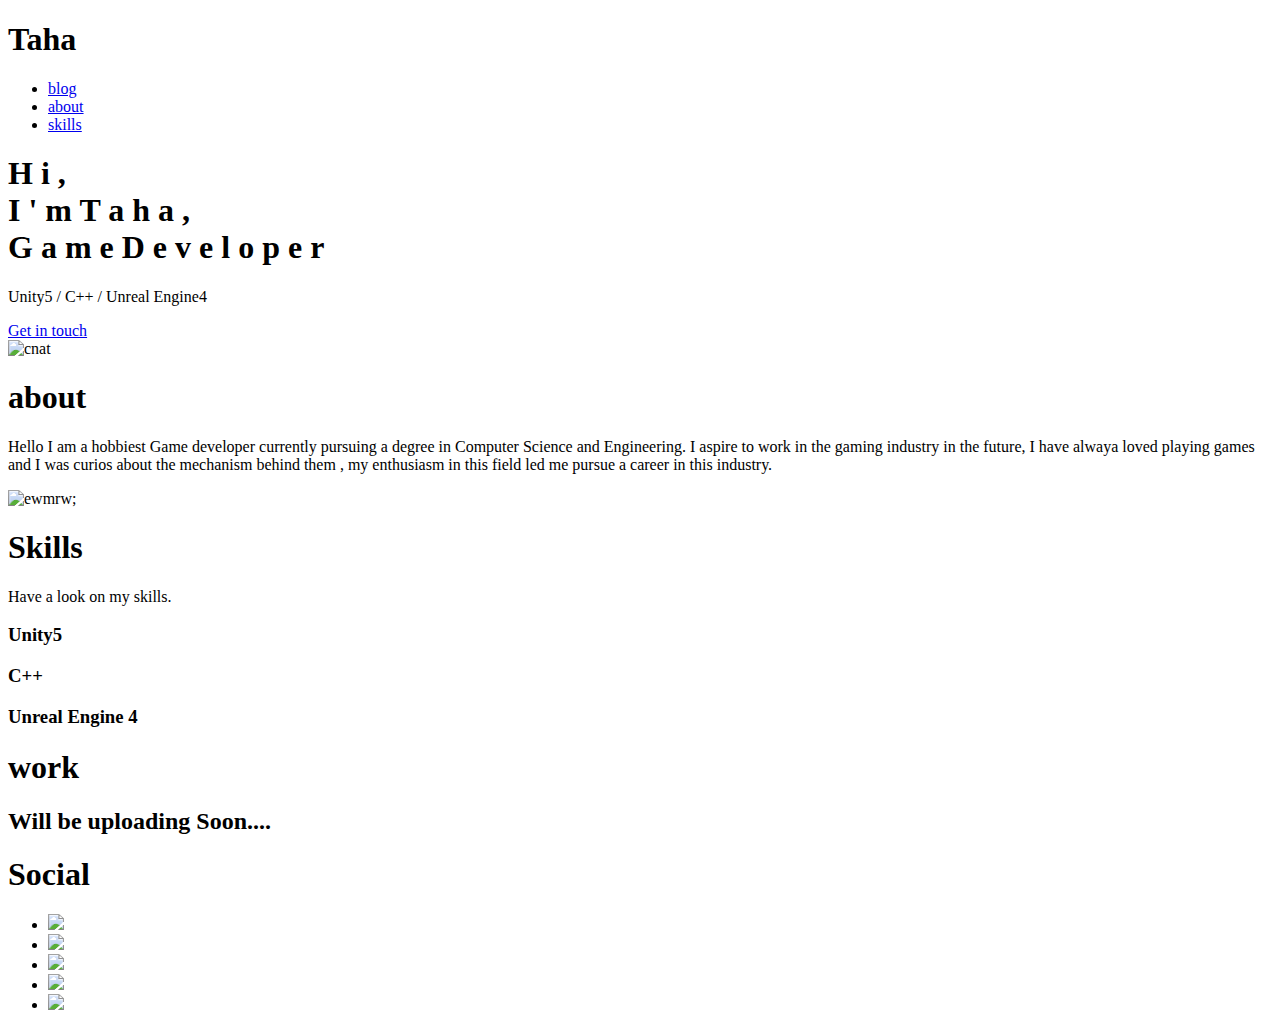
==== index.html @ 44be8f35 "Update index.html" ====
<!DOCTYPE html>
<html lang="en">
<head>
    <meta charset="UTF-8">
    <meta name="viewport" content="width=device-width, initial-scale=1.0">
    <meta http-equiv="X-UA-Compatible" content="ie=edge">
   
    <link rel="stylesheet" href="style.css">
    <link rel="stylesheet" href="https://maxcln.bootsrapcdn.com/font-awesome/4.7.0/css/font-awesome.min.css">
    <title>Taha</title>
</head>

<body>
    
        
    <div class="container navbar">
        <header>
            <div class="igo">
                <h1>Taha</h1>
            </div>
            <nav>
                <ul>
                    
                    <li><a href="blog.html">blog</a></li>
                    <li><a href="#about">about</a></li>
                    <li><a href="#skills">skills</a></li>
                    
                    
                </ul>
            </nav>
            
            
            
        </header>
    </div><div class="container main-info-section">
        <div class="text">
            <h1>
                <span>H</span>
                <span class="m-left">i</span>
                <span class="m-left">,</span>
                <br>
                <span>I</span>
                <span class="m-left">'</span>
                <span class="m-left">m</span>
                
                <span class="name">T</span>
                <span class="m-left name">a</span>
                <span class="m-left name">h</span>
                <span class="m-left name">a</span>
                <span class="m-left ">,</span>
                <br>
                <span>G</span>
                <span class="m-left">a</span>
                <span class="m-left">m</span>
                <span class="m-left">e</span>
                <span>D</span>
                <span class="m-left">e</span>
                <span class="m-left">v</span>
                <span class="m-left">e</span>
                <span class="m-left">l</span>
                <span class="m-left">o</span>
                <span class="m-left">p</span>
                <span class="m-left">e</span>
                <span class="m-left">r</span>
            </h1>
            <p>Unity5 / C++ / Unreal Engine4</p>
            <a href="#contact">Get in touch</a>
        </div>
        
            <div class="profile-image">
                <img src="Taha.png" alt="cnat">
            
        </div>
    </div>
    <div class="container about" id="about">
        <h1>about </h1>
        <div class ="about-me-info">
            <p>Hello I am a hobbiest Game developer currently pursuing a degree in Computer Science and Engineering. I aspire to work in the gaming industry in the future, I have alwaya loved playing games and I was curios about the mechanism behind them , my enthusiasm in this field led me pursue a career in this industry.</p>
        </div>
        <img src="profile-image.png" alt="ewmrw;">
        

    <div class="container skills" id="skills">
        <h1>Skills</h1>
        <p class="skills-info">Have a look on my skills.</p>
    
       <div class="cont-skill"  id="skill">
            <li>
        <h3>Unity5</h3><span class="bar"><span class="Unity" id="unity"></span></span>
            </li>

            <li>
        <h3>C++ </h3><span class="bar"><span class="Clang"></span></span>
            </li>
  
            <li>
        <h3>Unreal Engine 4</h3><span class="bar"><span class="Cdd"></span></span>
            </li>
            </div>
        </div>
        <div class="container work" id="work">
            <h1>work</h1>
            <div class="coming" ><h2>Will be uploading Soon....</h2></div>
        </div>
 
        
                <div class="container contact" id="contact">
                    <h1>Social</h1>
                    <footer>
                        <div class="social-menu" id="med">
                            <ul>
                                <li><a href="https://www.facebook.com/khwaja.taha.9"> <img src="fb.png"></a></li>
                                <li><a href="https://www.instagram.com/imperfect_geniuss/?igshid=1drqvl33f1g6o"> <img src="instagram.png"></a></li>
                                <li><a href="https://www.linkedin.com/in/khwaja-taha-a867b81aa"> <img src="linkedin.png"></a></li>
                                <li><a href=" https://twitter.com/KhwajaTaha1?s=08"> <img src="twitter.png"></a></li>
                                <li><a href="https://github.com/KhwajaTaha"> <img src="github.png"> </a></li>
                
                            </ul>
                        </div>
                    </footer>
                    </div>
            </div>
    </div>
    
</body>
</html>
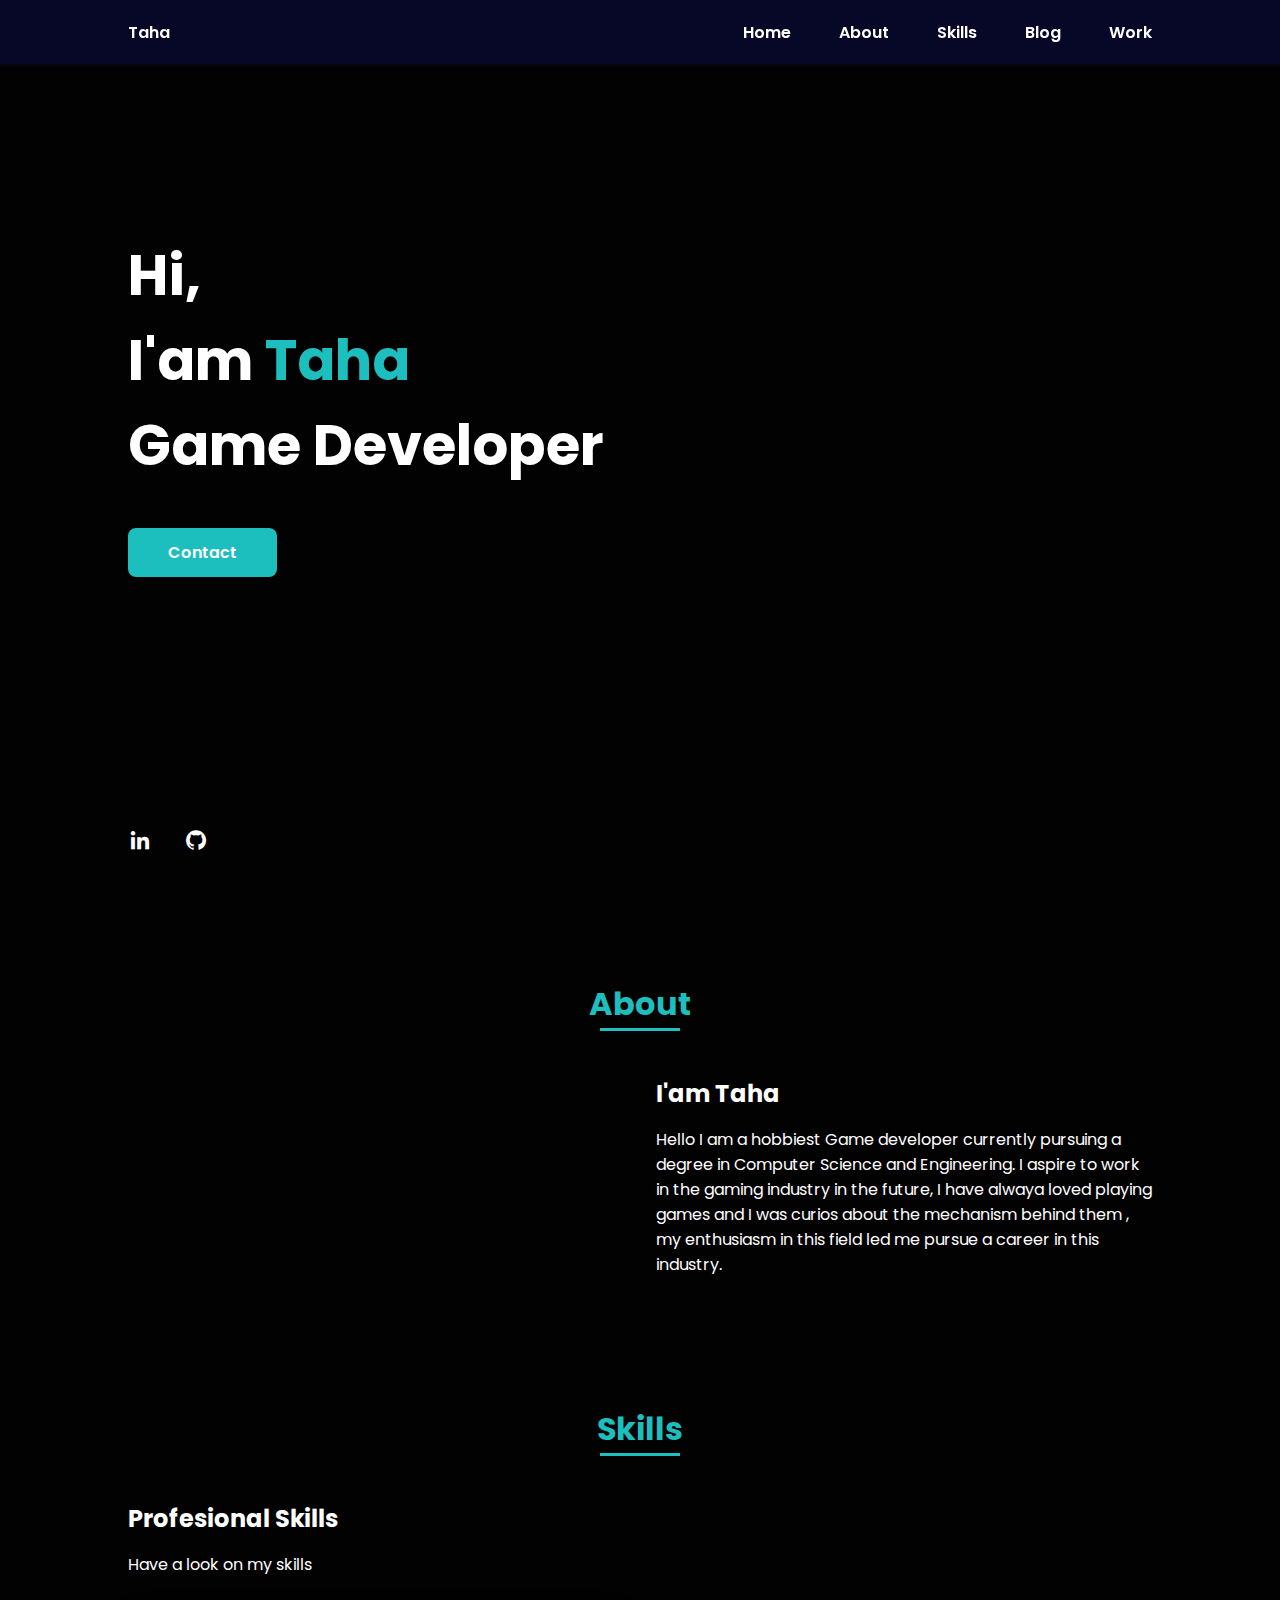
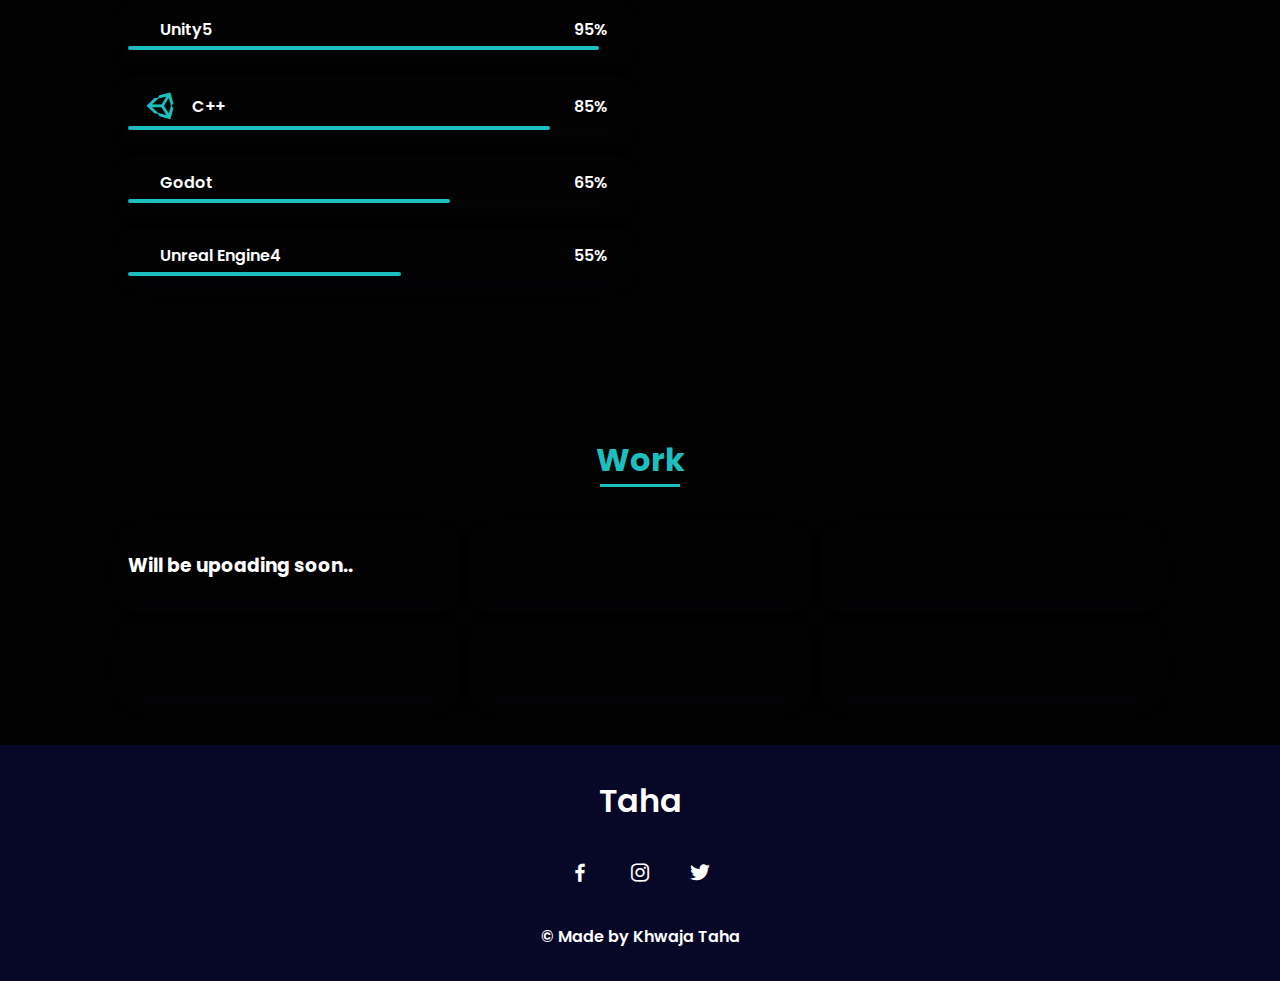
==== commit 164ad583: "Add files via upload" ====
--- a/index.html
+++ b/index.html
@@ -1,126 +1,185 @@
 <!DOCTYPE html>
 <html lang="en">
-<head>
-    <meta charset="UTF-8">
-    <meta name="viewport" content="width=device-width, initial-scale=1.0">
-    <meta http-equiv="X-UA-Compatible" content="ie=edge">
-   
-    <link rel="stylesheet" href="style.css">
-    <link rel="stylesheet" href="https://maxcln.bootsrapcdn.com/font-awesome/4.7.0/css/font-awesome.min.css">
-    <title>Taha</title>
-</head>
+    <head>
+        <meta charset="UTF-8">
+        <meta name="viewport" content="width=device-width, initial-scale=1.0">
 
-<body>
-    
-        
-    <div class="container navbar">
-        <header>
-            <div class="igo">
-                <h1>Taha</h1>
+        <link rel="stylesheet" href="style.css">
+
+        <!-- =====BOX ICONS===== -->
+        <link href='https://cdn.jsdelivr.net/npm/boxicons@2.0.5/css/boxicons.min.css' rel='stylesheet'>
+
+        <title>Taha</title>
+    </head>
+    <body>
+        <!--===== HEADER =====-->
+        <header class="l-header">
+            <nav class="nav bd-grid">
+                <div>
+                    <a href="#" class="nav__logo">Taha</a>
+                </div>
+
+                <div class="nav__menu" id="nav-menu">
+                    <ul class="nav__list">
+                        <li class="nav__item"><a href="#home" class="nav__link ">Home</a></li>
+                        <li class="nav__item"><a href="#about" class="nav__link">About</a></li>
+                        <li class="nav__item"><a href="#skills" class="nav__link">Skills</a></li>
+                        <li class="nav__item"><a href="Blog.html" class="nav__link">Blog</a></li>
+                        <li class="nav__item"><a href="#work" class="nav__link">Work</a></li>
+                    </ul>
+                </div>
+            <div class="nav__toggle" id="nav-toggle">
+                    <i class='bx bx-menu'></i>
+                </div>
+            </nav>
+        </header>
+        <main class="l-main">
+            <!--===== HOME =====-->
+            <section class="home bd-grid" id="home">
+                <div class="home__data">
+                    <h1 class="home__title">Hi,<br>I'am <span class="home__title-color">Taha</span><br> Game Developer</h1>
+
+                    <a href="mailto: khwajamohdtaha@gmail.com" class="button">Contact</a>
+                </div>
+
+                <div class="home__social">
+                    <a href="https://www.linkedin.com/in/khwaja-taha-a867b81aa" class="home__social-icon"><i class='bx bxl-linkedin'></i></a>
+                    <a href="https://github.com/KhwajaTaha" class="home__social-icon"><i class='bx bxl-github' ></i></a>
+                    <a href="" class="home__social-icon"><i class='bx bxl-githu' ></i></a>
+                </div>
+
+                <div class="home__img">    
+                    <img src="Taha.png" alt="">
+                </div>
+            </section>
+
+            <!--===== ABOUT =====-->
+            <section class="about section " id="about">
+                <h2 class="section-title">About</h2>
+
+                <div class="about__container bd-grid">
+                    <div class="about__img">
+                        <img src="Taha.png" alt="">
+                    </div>
+                    
+                    <div>
+                        <h2 class="about__subtitle">I'am Taha</h2>
+                        <p class="about__text">Hello I am a hobbiest Game developer currently pursuing a degree in Computer Science and Engineering. I aspire to work in the gaming industry in the future, I have alwaya loved playing games and I was curios about the mechanism behind them , my enthusiasm in this field led me pursue a career in this industry.</p>           
+                    </div>                                   
+                </div>
+            </section>
+
+            <!--===== SKILLS =====-->
+            <section class="skills section" id="skills">
+                <h2 class="section-title">Skills</h2>
+
+                <div class="skills__container bd-grid">          
+                    <div>
+                        <h2 class="skills__subtitle">Profesional Skills</h2>
+                        <p class="skills__text">Have a look on my skills</p>
+                        <div class="skills__data">
+                            <div class="skills__names">
+                                <i class='bx bxl- skills__icon'></i>
+                                <span class="skills__name">Unity5</span>
+                            </div>
+                            <div class="skills__bar skills__html">
+
+                            </div>
+                            <div>
+                                <span class="skills__percentage">95%</span>
+                            </div>
+                        </div>
+                        <div class="skills__data">
+                            <div class="skills__names">
+                                <i class='bx bxl-unity skills__icon'><img src="github.pn" alt=""></i>
+                                <span class="skills__name">C++</span>
+                            </div>
+                            <div class="skills__bar skills__css">
+                                
+                            </div>
+                            <div>
+                                <span class="skills__percentage">85%</span>
+                            </div>
+                        </div>
+                        <div class="skills__data">
+                            <div class="skills__names">
+                                <i class='bx bxl- skills__icon' ></i>
+                                <span class="skills__name">Godot</span>
+                            </div>
+                            <div class="skills__bar skills__js">
+                                
+                            </div>
+                            <div>
+                                <span class="skills__percentage">65%</span>
+                            </div>
+                        </div>
+                        <div class="skills__data">
+                            <div class="skills__names">
+                                <i class='bx bxs- skills__icon'></i>
+                                <span class="skills__name">Unreal Engine4</span>
+                            </div>
+                            <div class="skills__bar skills__ux">
+                                
+                            </div>
+                            <div>
+                                <span class="skills__percentage">55%</span>
+                            </div>
+                        </div>
+                    </div>
+                    
+                    <div>              
+                        <img src="assets/img/work3.jpg" alt="" class="skills__img">
+                    </div>
+                </div>
+            </section>
+
+            <!--===== WORK =====-->
+            <section class="work section" id="work">
+                <h2 class="section-title">Work</h2>
+
+                <div class="work__container bd-grid">
+                    <div class="work__img">
+                    <h3>Will be upoading soon..</h3>
+                        <img src="assets/img/work1.jpg" alt="">
+                    </div>
+                    <div class="work__img">
+                        <img src="assets/img/work2.jpg" alt="">
+                    </div>
+                    <div class="work__img">
+                        <img src="assets/img/work3.jpg" alt="">
+                    </div>
+                    <div class="work__img">
+                        <img src="assets/img/work4.jpg" alt="">
+                    </div>
+                    <div class="work__img">
+                        <img src="assets/img/work5.jpg" alt="">
+                    </div>
+                    <div class="work__img">
+                        <img src="assets/img/work6.jpg" alt="">
+                    </div>
+                </div>
+            </section>
+
+            <!--===== CONTACT =====-->
+            
+        </main>
+
+        <!--===== FOOTER =====-->
+        <footer class="footer">
+            <p class="footer__title">Taha</p>
+            <div class="footer__social">
+                <a href="https://www.facebook.com/khwaja.taha.9" class="footer__icon"><i class='bx bxl-facebook' ></i></a>
+                <a href="https://www.instagram.com/imperfect_geniuss/?igshid=1drqvl33f1g6o" class="footer__icon"><i class='bx bxl-instagram' ></i></a>
+                <a href="https://twitter.com/KhwajaTaha1?s=08" class="footer__icon"><i class='bx bxl-twitter' ></i></a>
             </div>
-            <nav>
-                <ul>
-                    
-                    <li><a href="blog.html">blog</a></li>
-                    <li><a href="#about">about</a></li>
-                    <li><a href="#skills">skills</a></li>
-                    
-                    
-                </ul>
-            </nav>
-            
-            
-            
-        </header>
-    </div><div class="container main-info-section">
-        <div class="text">
-            <h1>
-                <span>H</span>
-                <span class="m-left">i</span>
-                <span class="m-left">,</span>
-                <br>
-                <span>I</span>
-                <span class="m-left">'</span>
-                <span class="m-left">m</span>
-                
-                <span class="name">T</span>
-                <span class="m-left name">a</span>
-                <span class="m-left name">h</span>
-                <span class="m-left name">a</span>
-                <span class="m-left ">,</span>
-                <br>
-                <span>G</span>
-                <span class="m-left">a</span>
-                <span class="m-left">m</span>
-                <span class="m-left">e</span>
-                <span>D</span>
-                <span class="m-left">e</span>
-                <span class="m-left">v</span>
-                <span class="m-left">e</span>
-                <span class="m-left">l</span>
-                <span class="m-left">o</span>
-                <span class="m-left">p</span>
-                <span class="m-left">e</span>
-                <span class="m-left">r</span>
-            </h1>
-            <p>Unity5 / C++ / Unreal Engine4</p>
-            <a href="#contact">Get in touch</a>
-        </div>
-        
-            <div class="profile-image">
-                <img src="Taha.png" alt="cnat">
-            
-        </div>
-    </div>
-    <div class="container about" id="about">
-        <h1>about </h1>
-        <div class ="about-me-info">
-            <p>Hello I am a hobbiest Game developer currently pursuing a degree in Computer Science and Engineering. I aspire to work in the gaming industry in the future, I have alwaya loved playing games and I was curios about the mechanism behind them , my enthusiasm in this field led me pursue a career in this industry.</p>
-        </div>
-        <img src="profile-image.png" alt="ewmrw;">
-        
+            <p>&#169; Made by Khwaja Taha</p>
+        </footer>
 
-    <div class="container skills" id="skills">
-        <h1>Skills</h1>
-        <p class="skills-info">Have a look on my skills.</p>
-    
-       <div class="cont-skill"  id="skill">
-            <li>
-        <h3>Unity5</h3><span class="bar"><span class="Unity" id="unity"></span></span>
-            </li>
 
-            <li>
-        <h3>C++ </h3><span class="bar"><span class="Clang"></span></span>
-            </li>
-  
-            <li>
-        <h3>Unreal Engine 4</h3><span class="bar"><span class="Cdd"></span></span>
-            </li>
-            </div>
-        </div>
-        <div class="container work" id="work">
-            <h1>work</h1>
-            <div class="coming" ><h2>Will be uploading Soon....</h2></div>
-        </div>
- 
-        
-                <div class="container contact" id="contact">
-                    <h1>Social</h1>
-                    <footer>
-                        <div class="social-menu" id="med">
-                            <ul>
-                                <li><a href="https://www.facebook.com/khwaja.taha.9"> <img src="fb.png"></a></li>
-                                <li><a href="https://www.instagram.com/imperfect_geniuss/?igshid=1drqvl33f1g6o"> <img src="instagram.png"></a></li>
-                                <li><a href="https://www.linkedin.com/in/khwaja-taha-a867b81aa"> <img src="linkedin.png"></a></li>
-                                <li><a href=" https://twitter.com/KhwajaTaha1?s=08"> <img src="twitter.png"></a></li>
-                                <li><a href="https://github.com/KhwajaTaha"> <img src="github.png"> </a></li>
-                
-                            </ul>
-                        </div>
-                    </footer>
-                    </div>
-            </div>
-    </div>
-    
-</body>
-</html>
+        <!--===== SCROLL REVEAL =====-->
+        <script src="https://unpkg.com/scrollreveal"></script>
+
+        <!--===== MAIN JS =====-->
+        <script src="js/main.js"></script>
+    </body>
+</html>--- a/style.css
+++ b/style.css
@@ -0,0 +1,426 @@
+/*===== GOOGLE FONTS =====*/
+@import url("https://fonts.googleapis.com/css2?family=Poppins:wght@400;600;700&display=swap");
+/*===== VARIABLES CSS =====*/
+:root{
+  --header-height: 3rem;
+  --font-semi: 600;
+}
+
+/*===== Colores =====*/
+:root{
+  background-color: rgb(3, 2, 3);
+  --first-color: rgb(29, 190, 190);
+  --second-color: rgb(255, 255, 255);
+}
+
+/*===== Fuente y tipografia =====*/
+:root{
+  --body-font: 'Poppins', sans-serif;
+  --big-font-size: 2rem;
+  --h2-font-size: 1.25rem;
+  --normal-font-size: 0.938rem;
+}
+@media screen and (min-width: 768px){
+  :root{
+    --big-font-size: 3.5rem;
+    --h2-font-size: 2rem;
+    --normal-font-size: 1rem;
+  }
+}
+
+/*===== Margenes =====*/
+:root{
+  --mb-1: 0.5rem;
+  --mb-2: 1rem;
+  --mb-3: 1.5rem;
+  --mb-4: 2rem;
+  --mb-5: 2.5rem;
+  --mb-6: 3rem;
+}
+
+/*===== z index =====*/
+:root{
+  --z-back: -10;
+  --z-normal: 1;
+  --z-tooltip: 10;
+  --z-fixed: 100;
+}
+
+/*===== BASE =====*/
+*,::before,::after{
+  box-sizing: border-box;
+}
+html{
+  scroll-behavior: smooth;
+}
+body{
+  margin: var(--header-height) 0 0 0;
+  font-family: var(--body-font);
+  font-size: var(--normal-font-size);
+  color: var(--second-color);
+}
+h1,h2,p{
+  margin: 0;
+}
+ul{
+  margin: 0;
+  padding: 0;
+  list-style: none;
+}
+a{
+  text-decoration: none;
+}
+img{
+  max-width: 100%;
+  height: auto;
+  display: block;
+}
+
+/*===== CLASS CSS ===== */
+.section-title{
+  position: relative;
+  font-size: var(--h2-font-size);
+  color: var(--first-color);
+  margin-top: var(--mb-2);
+  margin-bottom: var(--mb-4);
+  text-align: center;
+}
+.section-title::after{
+  position: absolute;
+  content: "";
+  width: 64px;
+  height: 0.18rem;
+  left: 0;
+  right: 0;
+  margin: auto;
+  top: 2rem;
+  background-color: var(--first-color);
+}
+.section{
+  padding-top: 3rem;
+  padding-bottom: 2rem;
+}
+
+/*===== LAYOUT =====*/
+.bd-grid{
+  max-width: 1024px;
+  display: grid;
+  grid-template-columns: 100%;
+  grid-column-gap: 2rem;
+  width: calc(100% - 2rem);
+  margin-left: var(--mb-2);
+  margin-right: var(--mb-2);
+}
+.l-header{
+  width: 100%;
+  position: fixed;
+  top: 0;
+  left: 0;
+  z-index: var(--z-fixed);
+  background-color: rgb(7,7,39);
+  box-shadow: 0 1px 4px rgba(15, 16, 26, 0.952);
+}
+
+/*===== NAV =====*/
+.nav{
+  height: var(--header-height);
+  display: flex;
+  justify-content: space-between;
+  align-items: center;
+  font-weight: var(--font-semi);
+}
+@media screen and (max-width: 768px){
+  .nav__menu{
+    position: fixed;
+    top: var(--header-height);
+    right: -100%;
+    width: 80%;
+    height: 100%;
+    padding: 2rem;
+    background-color: black;
+    transition: .5s;
+  }
+}
+.nav__item{
+  margin-bottom: var(--mb-4);
+}
+.nav__link{
+  position: relative;
+  color: white;
+}
+.nav__link:hover{
+  position: relative;
+}
+.nav__link:hover::after{
+  position: absolute;
+  content: "";
+  width: 100%;
+  height: 0.18rem;
+  left: 0;
+  top: 2rem;
+  background-color: var(--first-color);
+}
+.nav__logo{
+  color: #fff;
+}
+.nav__toggle{
+  color: #fff;
+  size: 1.5rem;
+  cursor: pointer;
+}
+
+/*Active menu*/
+.active::after{
+  position: absolute;
+  content: "";
+  width: 100%;
+  height: 0.18rem;
+  left: 0;
+  top: 2rem;
+  background-color: var(--first-color);
+}
+
+/*=== Show menu ===*/
+.show{
+  right: 0;
+}
+
+/*===== HOME =====*/
+.home{
+  height: calc(100vh - 3rem);
+  row-gap: 1rem;
+}
+.home__data{
+  align-self: center;
+}
+.home__title{
+  font-size: var(--big-font-size);
+  margin-bottom: var(--mb-5);
+}
+.home__title-color{
+  color: var(--first-color);
+}
+.home__social{
+  display: flex;
+  flex-direction: column;
+}
+.home__social-icon{
+  width: max-content;
+  margin-bottom: var(--mb-2);
+  font-size: 1.5rem;
+  color: var(--second-color);
+}
+.home__social-icon:hover{
+  color: var(--first-color);
+}
+.home__img{
+  position: absolute;
+  right: 0;
+  bottom: 0;
+  width: 295px;
+}
+
+/*BUTTONS*/
+.button{
+  display: inline-block;
+  background-color: var(--first-color);
+  color: #fff;
+  padding: .75rem 2.5rem;
+  font-weight: var(--font-semi);
+  border-radius: .5rem;
+}
+.button:hover{
+  box-shadow: 0 10px 36px rgba(0,0,0,.15);
+}
+
+/* ===== ABOUT =====*/
+.about__container{
+  row-gap: 2rem;
+  text-align: center;
+}
+.about__subtitle{
+  margin-bottom: var(--mb-2);
+}
+.about__img{
+  justify-self: center;
+}
+.about__img img{
+  width: 200px;
+  border-radius: .5rem;
+}
+
+/* ===== SKILLS =====*/
+.skills__container{
+  row-gap: 2rem;
+  text-align: center;
+}
+.skills__subtitle{
+  margin-bottom: var(--mb-2);
+}
+.skills__text{
+  margin-bottom: var(--mb-4);
+}
+.skills__data{
+  display: flex;
+  justify-content: space-between;
+  align-items: center;
+  position: relative;
+  font-weight: var(--font-semi);
+  padding: .5rem 1rem;
+  margin-bottom: var(--mb-4);
+  border-radius: .5rem;
+  box-shadow: 0 4px 25px rgba(14,36,49,.15);
+}
+.skills__icon{
+  font-size: 2rem;
+  margin-right: var(--mb-2);
+  color: var(--first-color);
+}
+.skills__names{
+  display: flex;
+  align-items: center;
+}
+.skills__bar{
+  position: absolute;
+  left: 0;
+  bottom: 0;
+  background-color: var(--first-color);
+  height: .25rem;
+  border-radius: .5rem;
+  z-index: var(--z-back);
+}
+.skills__html{
+  width: 95%;
+}
+.skills__css{
+  width: 85%;
+}
+.skills__js{
+  width: 65%;
+}
+.skills__ux{
+  width: 55%;
+}
+.skills__img{
+  border-radius: .5rem;
+}
+
+/* ===== WORK =====*/
+.work__container{
+  row-gap: 2rem;
+}
+.work__img{
+  box-shadow: 0 4px 25px rgba(14,36,49,.15);
+  border-radius: .5rem;
+  overflow: hidden;
+}
+.work__img img{
+  transition: 1s;
+  cursor: pointer;
+}
+.work__img img:hover{
+  transform: scale(1.1);
+}
+
+
+
+/* ===== FOOTER =====*/
+.footer{
+  background-color: rgb(7, 7, 39);
+  color: #fff;
+  text-align: center;
+  font-weight: var(--font-semi);
+  padding: 2rem 0;
+}
+.footer__title{
+  font-size: 2rem;
+  margin-bottom: var(--mb-4);
+}
+.footer__social{
+  margin-bottom: var(--mb-4);
+}
+.footer__icon{
+  font-size: 1.5rem;
+  color: #fff;
+  margin: 0 var(--mb-2)
+}
+
+/* ===== MEDIA QUERIES=====*/
+@media screen and (min-width: 768px){
+  body{
+    margin: 0;
+  }
+  .section{
+    padding-top: 4rem;
+    padding-bottom: 3rem;
+  }
+  .section-title{
+    margin-bottom: var(--mb-6);
+  }
+  .section-title::after{
+    width: 80px;
+    top: 3rem;
+  }
+
+  .nav{
+    height: calc(var(--header-height) + 1rem);
+  }
+  .nav__list{
+    display: flex;
+    padding-top: 0;
+  }
+  .nav__item{
+    margin-left: var(--mb-6);
+    margin-bottom: 0;
+  }
+  .nav__toggle{
+    display: none;
+  }
+  .nav__link{
+    color: var(--second-color);
+  }
+
+  .home{
+    height: 100vh;
+  }
+  .home__data{
+    align-self: flex-end;
+  }
+  .home__social{
+    padding-top: 0;
+    padding-bottom: 2.5rem;
+    flex-direction: row;
+    align-self: flex-end;
+  }
+  .home__social-icon{
+    margin-bottom: 0;
+    margin-right: var(--mb-4);
+  }
+  .home__img{
+    width: 457px;
+    bottom: 15%;
+  }
+
+  .about__container, .skills__container{
+    grid-template-columns: repeat(2,1fr);
+    align-items: center;
+    text-align: initial;
+  }
+  .about__img img{
+    width: 300px;
+  }
+  .work__container{
+    grid-template-columns: repeat(3, 1fr);
+    grid-template-rows: repeat(2,1fr);
+    column-gap: 2rem;
+  }
+  
+@media screen and (min-width: 1024px){
+  .bd-grid{
+    margin-left: auto;
+    margin-right: auto;
+  }
+  .home__img{
+    right: 10%;
+  }
+}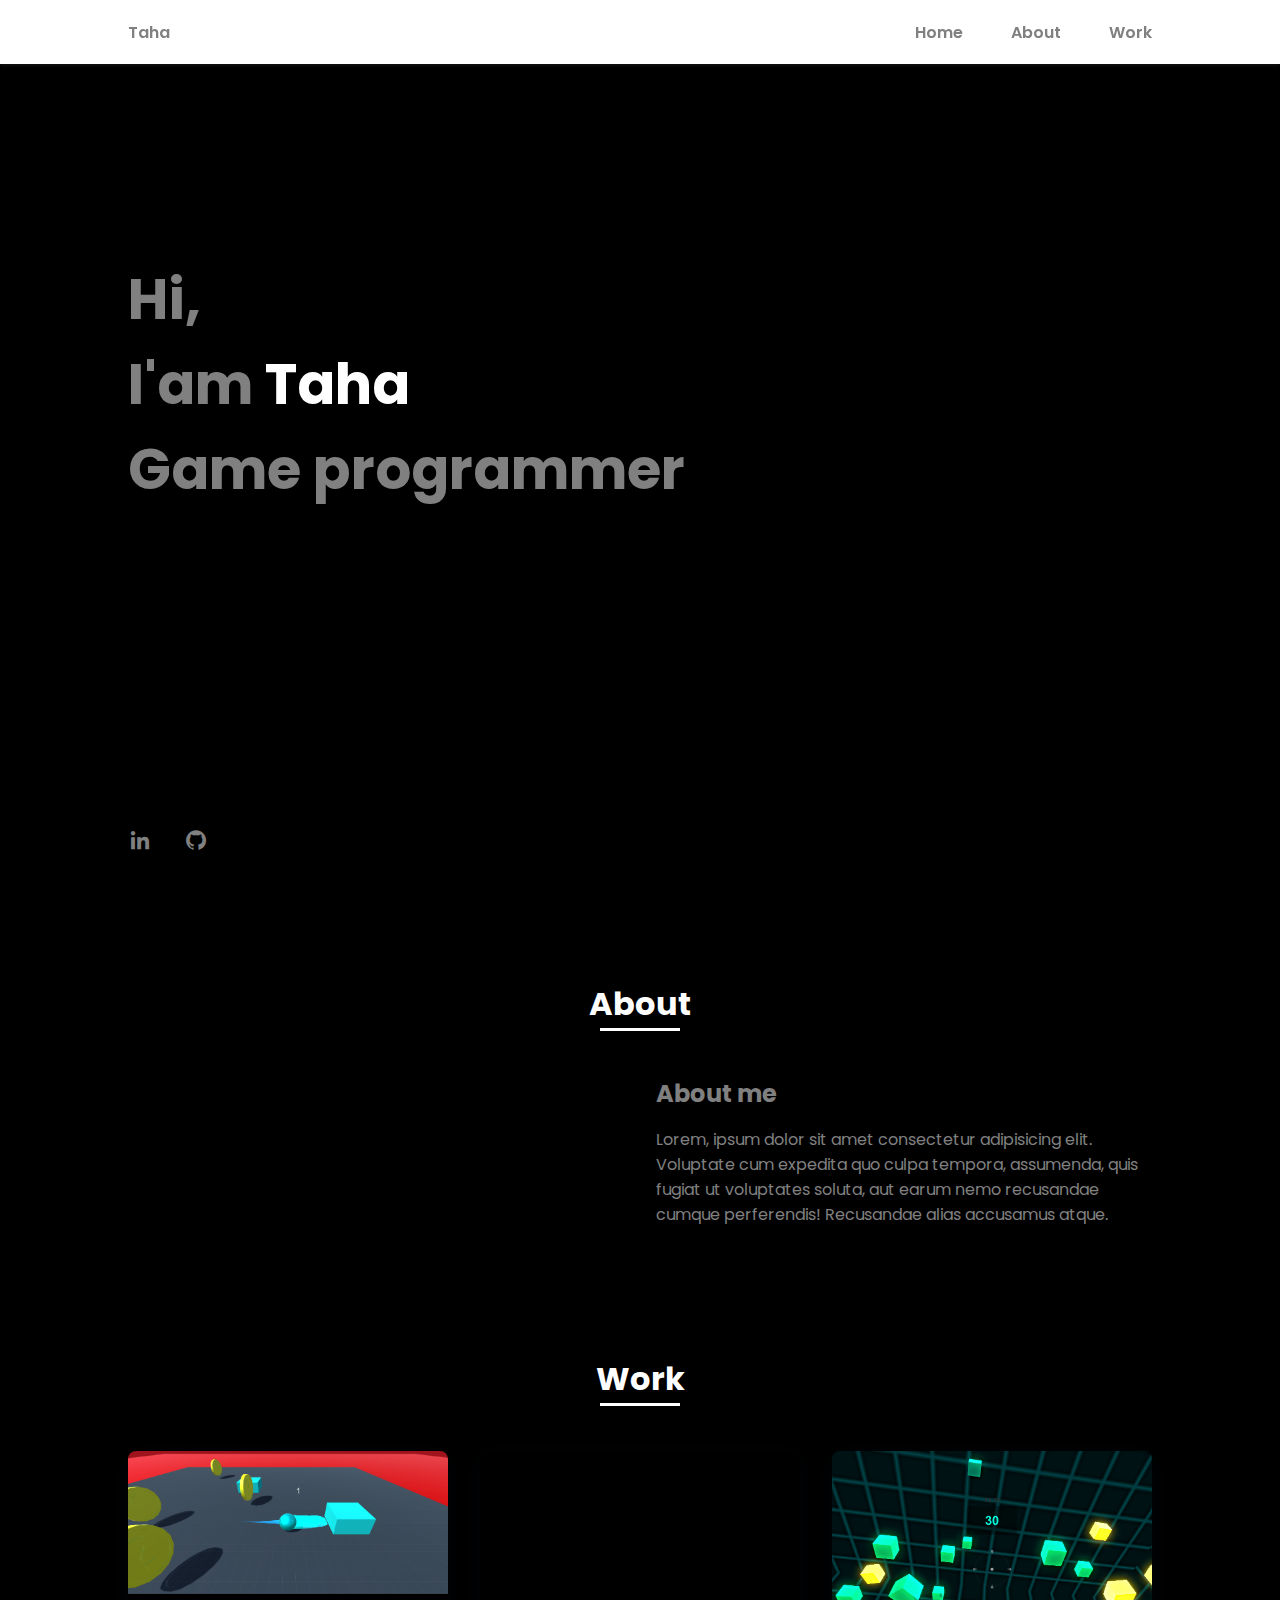
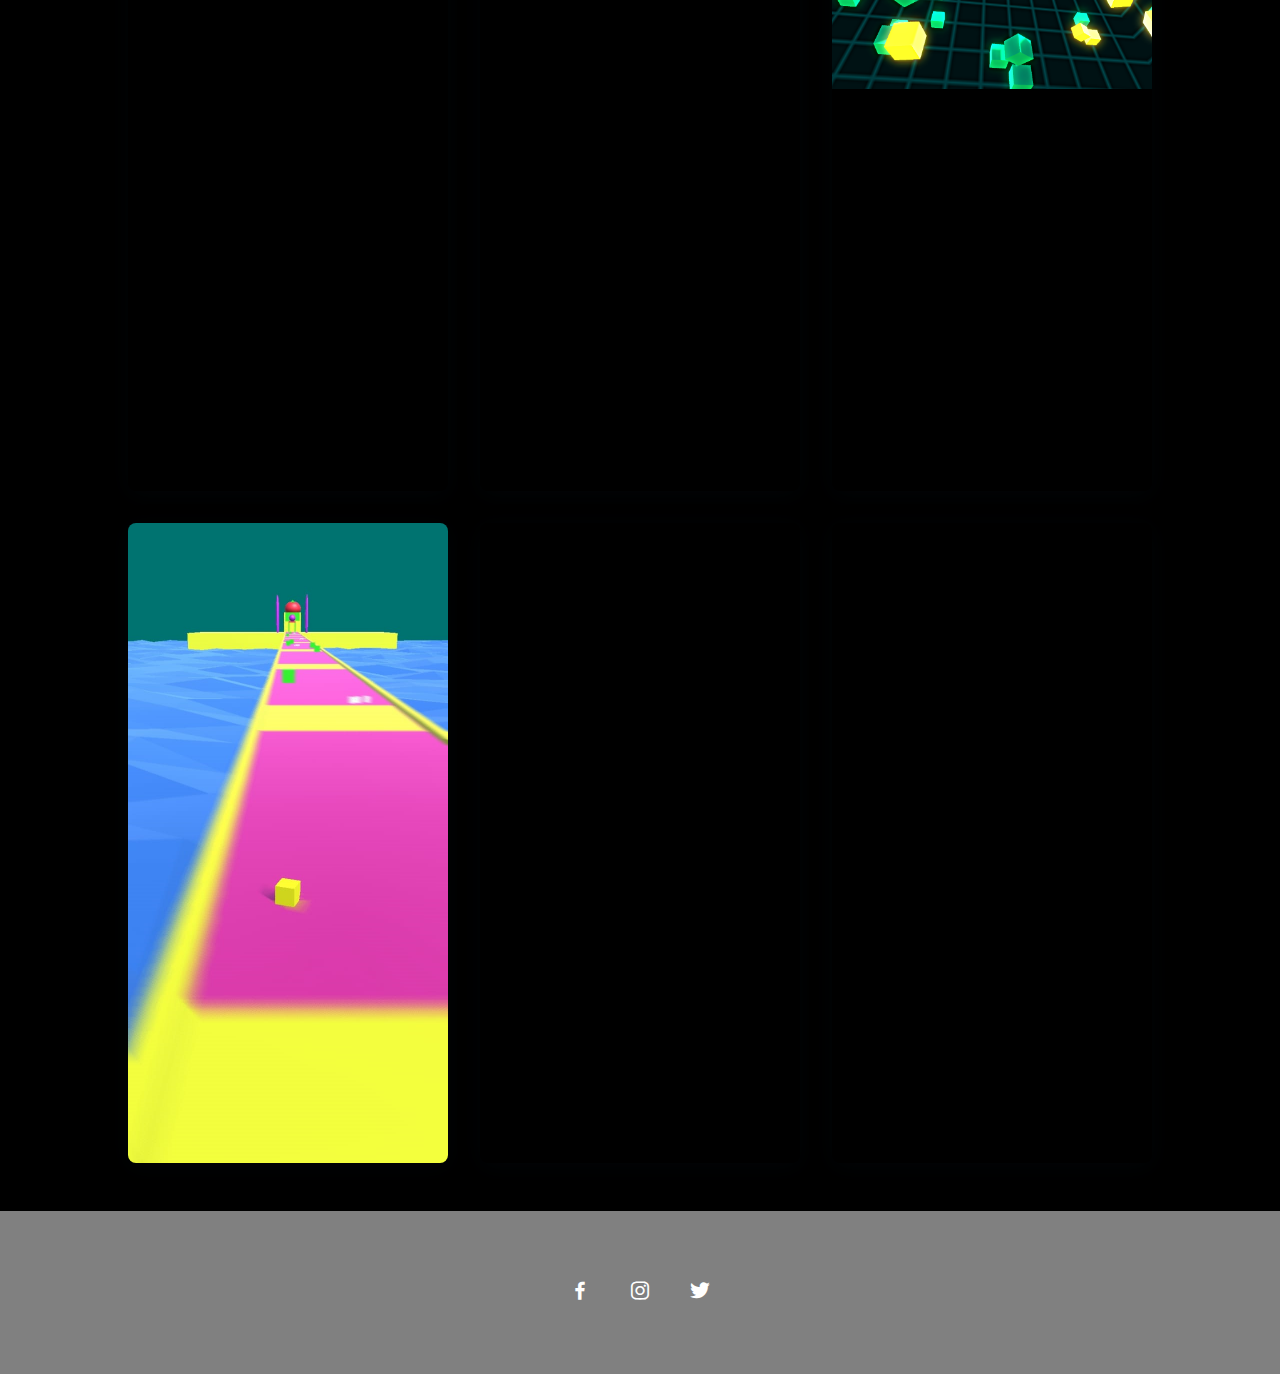
==== commit 347bb3f8: "Add files via upload" ====
--- a/index.html
+++ b/index.html
@@ -4,12 +4,12 @@
         <meta charset="UTF-8">
         <meta name="viewport" content="width=device-width, initial-scale=1.0">
 
-        <link rel="stylesheet" href="style.css">
+        <link rel="stylesheet" href="styles.css">
 
         <!-- =====BOX ICONS===== -->
         <link href='https://cdn.jsdelivr.net/npm/boxicons@2.0.5/css/boxicons.min.css' rel='stylesheet'>
 
-        <title>Taha</title>
+        <title>Portfolio</title>
     </head>
     <body>
         <!--===== HEADER =====-->
@@ -21,35 +21,36 @@
 
                 <div class="nav__menu" id="nav-menu">
                     <ul class="nav__list">
-                        <li class="nav__item"><a href="#home" class="nav__link ">Home</a></li>
+                        <li class="nav__item"><a href="#home" class="nav__link active">Home</a></li>
                         <li class="nav__item"><a href="#about" class="nav__link">About</a></li>
-                        <li class="nav__item"><a href="#skills" class="nav__link">Skills</a></li>
-                        <li class="nav__item"><a href="Blog.html" class="nav__link">Blog</a></li>
+                        
                         <li class="nav__item"><a href="#work" class="nav__link">Work</a></li>
+                        
                     </ul>
                 </div>
-            <div class="nav__toggle" id="nav-toggle">
+
+                <div class="nav__toggle" id="nav-toggle">
                     <i class='bx bx-menu'></i>
                 </div>
             </nav>
         </header>
+
         <main class="l-main">
             <!--===== HOME =====-->
             <section class="home bd-grid" id="home">
                 <div class="home__data">
-                    <h1 class="home__title">Hi,<br>I'am <span class="home__title-color">Taha</span><br> Game Developer</h1>
+                    <h1 class="home__title">Hi,<br>I'am <span class="home__title-color">Taha</span><br> Game programmer</h1>
 
-                    <a href="mailto: khwajamohdtaha@gmail.com" class="button">Contact</a>
+                    
                 </div>
 
                 <div class="home__social">
-                    <a href="https://www.linkedin.com/in/khwaja-taha-a867b81aa" class="home__social-icon"><i class='bx bxl-linkedin'></i></a>
+                    <a href="https://www.linkedin.com/in/khwaja-mohd-taha-a867b81aa/" class="home__social-icon"><i class='bx bxl-linkedin'></i></a>                    
                     <a href="https://github.com/KhwajaTaha" class="home__social-icon"><i class='bx bxl-github' ></i></a>
-                    <a href="" class="home__social-icon"><i class='bx bxl-githu' ></i></a>
                 </div>
 
                 <div class="home__img">    
-                    <img src="Taha.png" alt="">
+                    <img src="assets/img/perfil.png" alt="">
                 </div>
             </section>
 
@@ -59,79 +60,18 @@
 
                 <div class="about__container bd-grid">
                     <div class="about__img">
-                        <img src="Taha.png" alt="">
+                        <img src="assets/img/about.jpg" alt="">
                     </div>
                     
                     <div>
-                        <h2 class="about__subtitle">I'am Taha</h2>
-                        <p class="about__text">Hello I am a hobbiest Game developer currently pursuing a degree in Computer Science and Engineering. I aspire to work in the gaming industry in the future, I have alwaya loved playing games and I was curios about the mechanism behind them , my enthusiasm in this field led me pursue a career in this industry.</p>           
+                        <h2 class="about__subtitle">About me</h2>
+                        <p class="about__text">Lorem, ipsum dolor sit amet consectetur adipisicing elit. Voluptate cum expedita quo culpa tempora, assumenda, quis fugiat ut voluptates soluta, aut earum nemo recusandae cumque perferendis! Recusandae alias accusamus atque.</p>           
                     </div>                                   
                 </div>
             </section>
 
             <!--===== SKILLS =====-->
-            <section class="skills section" id="skills">
-                <h2 class="section-title">Skills</h2>
-
-                <div class="skills__container bd-grid">          
-                    <div>
-                        <h2 class="skills__subtitle">Profesional Skills</h2>
-                        <p class="skills__text">Have a look on my skills</p>
-                        <div class="skills__data">
-                            <div class="skills__names">
-                                <i class='bx bxl- skills__icon'></i>
-                                <span class="skills__name">Unity5</span>
-                            </div>
-                            <div class="skills__bar skills__html">
-
-                            </div>
-                            <div>
-                                <span class="skills__percentage">95%</span>
-                            </div>
-                        </div>
-                        <div class="skills__data">
-                            <div class="skills__names">
-                                <i class='bx bxl-unity skills__icon'><img src="github.pn" alt=""></i>
-                                <span class="skills__name">C++</span>
-                            </div>
-                            <div class="skills__bar skills__css">
-                                
-                            </div>
-                            <div>
-                                <span class="skills__percentage">85%</span>
-                            </div>
-                        </div>
-                        <div class="skills__data">
-                            <div class="skills__names">
-                                <i class='bx bxl- skills__icon' ></i>
-                                <span class="skills__name">Godot</span>
-                            </div>
-                            <div class="skills__bar skills__js">
-                                
-                            </div>
-                            <div>
-                                <span class="skills__percentage">65%</span>
-                            </div>
-                        </div>
-                        <div class="skills__data">
-                            <div class="skills__names">
-                                <i class='bx bxs- skills__icon'></i>
-                                <span class="skills__name">Unreal Engine4</span>
-                            </div>
-                            <div class="skills__bar skills__ux">
-                                
-                            </div>
-                            <div>
-                                <span class="skills__percentage">55%</span>
-                            </div>
-                        </div>
-                    </div>
-                    
-                    <div>              
-                        <img src="assets/img/work3.jpg" alt="" class="skills__img">
-                    </div>
-                </div>
-            </section>
+            
 
             <!--===== WORK =====-->
             <section class="work section" id="work">
@@ -139,20 +79,19 @@
 
                 <div class="work__container bd-grid">
                     <div class="work__img">
-                    <h3>Will be upoading soon..</h3>
-                        <img src="assets/img/work1.jpg" alt="">
+                        <img src="1.png" alt="">
                     </div>
                     <div class="work__img">
                         <img src="assets/img/work2.jpg" alt="">
                     </div>
                     <div class="work__img">
-                        <img src="assets/img/work3.jpg" alt="">
+                        <img src="nn.png" alt="">
                     </div>
                     <div class="work__img">
-                        <img src="assets/img/work4.jpg" alt="">
+                        <img src="3.png" alt="">
                     </div>
                     <div class="work__img">
-                        <img src="assets/img/work5.jpg" alt="">
+                        <img src="" alt="">
                     </div>
                     <div class="work__img">
                         <img src="assets/img/work6.jpg" alt="">
@@ -161,18 +100,18 @@
             </section>
 
             <!--===== CONTACT =====-->
-            
+           
         </main>
 
         <!--===== FOOTER =====-->
         <footer class="footer">
-            <p class="footer__title">Taha</p>
+            <p class="footer__title"></p>
             <div class="footer__social">
                 <a href="https://www.facebook.com/khwaja.taha.9" class="footer__icon"><i class='bx bxl-facebook' ></i></a>
                 <a href="https://www.instagram.com/imperfect_geniuss/?igshid=1drqvl33f1g6o" class="footer__icon"><i class='bx bxl-instagram' ></i></a>
                 <a href="https://twitter.com/KhwajaTaha1?s=08" class="footer__icon"><i class='bx bxl-twitter' ></i></a>
             </div>
-            <p>&#169; Made by Khwaja Taha</p>
+           
         </footer>
 
 
@@ -180,6 +119,6 @@
         <script src="https://unpkg.com/scrollreveal"></script>
 
         <!--===== MAIN JS =====-->
-        <script src="js/main.js"></script>
+        <script src="main.js"></script>
     </body>
 </html>--- a/styles.css
+++ b/styles.css
@@ -0,0 +1,451 @@
+@import url("https://fonts.googleapis.com/css2?family=Poppins:wght@400;600;700&display=swap");
+/*===== VARIABLES CSS =====*/
+:root{
+  --header-height: 3rem;
+  --font-semi: 600;
+}
+
+
+/*===== Colores =====*/
+:root{
+    background-color:black;
+  --first-color: white;
+  --second-color: grey;
+}
+
+/*===== Fuente y tipografia =====*/
+:root{
+  --body-font: 'Poppins', sans-serif;
+  --big-font-size: 2rem;
+  --h2-font-size: 1.25rem;
+  --normal-font-size: 0.938rem;
+}
+@media screen and (min-width: 768px){
+  :root{
+    --big-font-size: 3.5rem;
+    --h2-font-size: 2rem;
+    --normal-font-size: 1rem;
+  }
+}
+
+/*===== Margenes =====*/
+:root{
+  --mb-1: 0.5rem;
+  --mb-2: 1rem;
+  --mb-3: 1.5rem;
+  --mb-4: 2rem;
+  --mb-5: 2.5rem;
+  --mb-6: 3rem;
+}
+
+/*===== z index =====*/
+:root{
+  --z-back: -10;
+  --z-normal: 1;
+  --z-tooltip: 10;
+  --z-fixed: 100;
+}
+
+/*===== BASE =====*/
+*,::before,::after{
+  box-sizing: border-box;
+}
+html{
+  scroll-behavior: smooth;
+}
+body{
+  margin: var(--header-height) 0 0 0;
+  font-family: var(--body-font);
+  font-size: var(--normal-font-size);
+  color: var(--second-color);
+}
+h1,h2,p{
+  margin: 0;
+}
+ul{
+  margin: 0;
+  padding: 0;
+  list-style: none;
+}
+a{
+  text-decoration: none;
+}
+img{
+  max-width: 100%;
+  height: auto;
+  display: block;
+}
+
+/*===== CLASS CSS ===== */
+.section-title{
+  position: relative;
+  font-size: var(--h2-font-size);
+  color: var(--first-color);
+  margin-top: var(--mb-2);
+  margin-bottom: var(--mb-4);
+  text-align: center;
+}
+.section-title::after{
+  position: absolute;
+  content: "";
+  width: 64px;
+  height: 0.18rem;
+  left: 0;
+  right: 0;
+  margin: auto;
+  top: 2rem;
+  background-color: var(--first-color);
+}
+.section{
+  padding-top: 3rem;
+  padding-bottom: 2rem;
+}
+
+/*===== LAYOUT =====*/
+.bd-grid{
+  max-width: 1024px;
+  display: grid;
+  grid-template-columns: 100%;
+  grid-column-gap: 2rem;
+  width: calc(100% - 2rem);
+  margin-left: var(--mb-2);
+  margin-right: var(--mb-2);
+}
+.l-header{
+  width: 100%;
+  position: fixed;
+  top: 0;
+  left: 0;
+  z-index: var(--z-fixed);
+  background-color: #fff;
+  box-shadow: 0 1px 4px rgba(146,161,176,.15);
+}
+
+/*===== NAV =====*/
+.nav{
+  height: var(--header-height);
+  display: flex;
+  justify-content: space-between;
+  align-items: center;
+  font-weight: var(--font-semi);
+}
+@media screen and (max-width: 768px){
+  .nav__menu{
+    position: fixed;
+    top: var(--header-height);
+    right: -100%;
+    width: 80%;
+    height: 100%;
+    padding: 2rem;
+    background-color: var(--second-color);
+    transition: .5s;
+  }
+}
+.nav__item{
+  margin-bottom: var(--mb-4);
+}
+.nav__link{
+  position: relative;
+  color: #fff;
+}
+.nav__link:hover{
+  position: relative;
+}
+.nav__link:hover::after{
+  position: absolute;
+  content: "";
+  width: 100%;
+  height: 0.18rem;
+  left: 0;
+  top: 2rem;
+  background-color: var(--first-color);
+}
+.nav__logo{
+  color: var(--second-color);
+}
+.nav__toggle{
+  color: var(--second-color);
+  font-size: 1.5rem;
+  cursor: pointer;
+}
+
+/*Active menu*/
+.active::after{
+  position: absolute;
+  content: "";
+  width: 100%;
+  height: 0.18rem;
+  left: 0;
+  top: 2rem;
+  background-color: var(--first-color);
+}
+
+/*=== Show menu ===*/
+.show{
+  right: 0;
+}
+
+/*===== HOME =====*/
+.home{
+  height: calc(100vh - 3rem);
+  row-gap: 1rem;
+}
+.home__data{
+  align-self: center;
+}
+.home__title{
+  font-size: var(--big-font-size);
+  margin-bottom: var(--mb-5);
+}
+.home__title-color{
+  color: var(--first-color);
+}
+.home__social{
+  display: flex;
+  flex-direction: column;
+}
+.home__social-icon{
+  width: max-content;
+  margin-bottom: var(--mb-2);
+  font-size: 1.5rem;
+  color: var(--second-color);
+}
+.home__social-icon:hover{
+  color: var(--first-color);
+}
+.home__img{
+  position: absolute;
+  right: 0;
+  bottom: 0;
+  width: 295px;
+}
+
+/*BUTTONS*/
+.button{
+  display: inline-block;
+  background-color: var(--first-color);
+  color: #fff;
+  padding: .75rem 2.5rem;
+  font-weight: var(--font-semi);
+  border-radius: .5rem;
+}
+.button:hover{
+  box-shadow: 0 10px 36px rgba(0,0,0,.15);
+}
+
+/* ===== ABOUT =====*/
+.about__container{
+  row-gap: 2rem;
+  text-align: center;
+}
+.about__subtitle{
+  margin-bottom: var(--mb-2);
+}
+.about__img{
+  justify-self: center;
+}
+.about__img img{
+  width: 200px;
+  border-radius: .5rem;
+}
+
+/* ===== SKILLS =====*/
+.skills__container{
+  row-gap: 2rem;
+  text-align: center;
+}
+.skills__subtitle{
+  margin-bottom: var(--mb-2);
+}
+.skills__text{
+  margin-bottom: var(--mb-4);
+}
+.skills__data{
+  display: flex;
+  justify-content: space-between;
+  align-items: center;
+  position: relative;
+  font-weight: var(--font-semi);
+  padding: .5rem 1rem;
+  margin-bottom: var(--mb-4);
+  border-radius: .5rem;
+  box-shadow: 0 4px 25px rgba(14,36,49,.15);
+}
+.skills__icon{
+  font-size: 2rem;
+  margin-right: var(--mb-2);
+  color: var(--first-color);
+}
+.skills__names{
+  display: flex;
+  align-items: center;
+}
+.skills__bar{
+  position: absolute;
+  left: 0;
+  bottom: 0;
+  background-color: var(--first-color);
+  height: .25rem;
+  border-radius: .5rem;
+  z-index: var(--z-back);
+}
+.skills__html{
+  width: 95%;
+}
+.skills__css{
+  width: 85%;
+}
+.skills__js{
+  width: 65%;
+}
+.skills__ux{
+  width: 85%;
+}
+.skills__img{
+  border-radius: .5rem;
+}
+
+/* ===== WORK =====*/
+.work__container{
+  row-gap: 2rem;
+}
+.work__img{
+  box-shadow: 0 4px 25px rgba(14,36,49,.15);
+  border-radius: .5rem;
+  overflow: hidden;
+}
+.work__img img{
+  transition: 1s;
+  cursor: pointer;
+}
+.work__img img:hover{
+  transform: scale(1.1);
+}
+
+/* ===== CONTACT =====*/
+.contact__input{
+  width: 100%;
+  font-size: var(--normal-font-size);
+  font-weight: var(--font-semi);
+  padding: 1rem;
+  border-radius: .5rem;
+  border: 1.5px solid var(--second-color);
+  outline: none;
+  margin-bottom: var(--mb-4);
+}
+.contact__button{
+  display: block;
+  border: none;
+  outline: none;
+  font-size: var(--normal-font-size);
+  cursor: pointer;
+  margin-left: auto;
+}
+
+/* ===== FOOTER =====*/
+.footer{
+  background-color: var(--second-color);
+  color: #fff;
+  text-align: center;
+  font-weight: var(--font-semi);
+  padding: 2rem 0;
+}
+.footer__title{
+  font-size: 2rem;
+  margin-bottom: var(--mb-4);
+}
+.footer__social{
+  margin-bottom: var(--mb-4);
+}
+.footer__icon{
+  font-size: 1.5rem;
+  color: #fff;
+  margin: 0 var(--mb-2)
+}
+
+/* ===== MEDIA QUERIES=====*/
+@media screen and (min-width: 768px){
+  body{
+    margin: 0;
+  }
+  .section{
+    padding-top: 4rem;
+    padding-bottom: 3rem;
+  }
+  .section-title{
+    margin-bottom: var(--mb-6);
+  }
+  .section-title::after{
+    width: 80px;
+    top: 3rem;
+  }
+
+  .nav{
+    height: calc(var(--header-height) + 1rem);
+  }
+  .nav__list{
+    display: flex;
+    padding-top: 0;
+  }
+  .nav__item{
+    margin-left: var(--mb-6);
+    margin-bottom: 0;
+  }
+  .nav__toggle{
+    display: none;
+  }
+  .nav__link{
+    color: var(--second-color);
+  }
+
+  .home{
+    height: 100vh;
+  }
+  .home__data{
+    align-self: flex-end;
+  }
+  .home__social{
+    padding-top: 0;
+    padding-bottom: 2.5rem;
+    flex-direction: row;
+    align-self: flex-end;
+  }
+  .home__social-icon{
+    margin-bottom: 0;
+    margin-right: var(--mb-4);
+  }
+  .home__img{
+    width: 457px;
+    bottom: 15%;
+  }
+
+  .about__container, .skills__container{
+    grid-template-columns: repeat(2,1fr);
+    align-items: center;
+    text-align: initial;
+  }
+  .about__img img{
+    width: 300px;
+  }
+  .work__container{
+    grid-template-columns: repeat(3, 1fr);
+    grid-template-rows: repeat(2,1fr);
+    column-gap: 2rem;
+  }
+  .contact__form{
+    width: 360px;
+  }
+  .contact__container{
+    justify-items: center;
+  }
+}
+
+@media screen and (min-width: 1024px){
+  .bd-grid{
+    margin-left: auto;
+    margin-right: auto;
+  }
+  .home__img{
+    right: 10%;
+  }
+}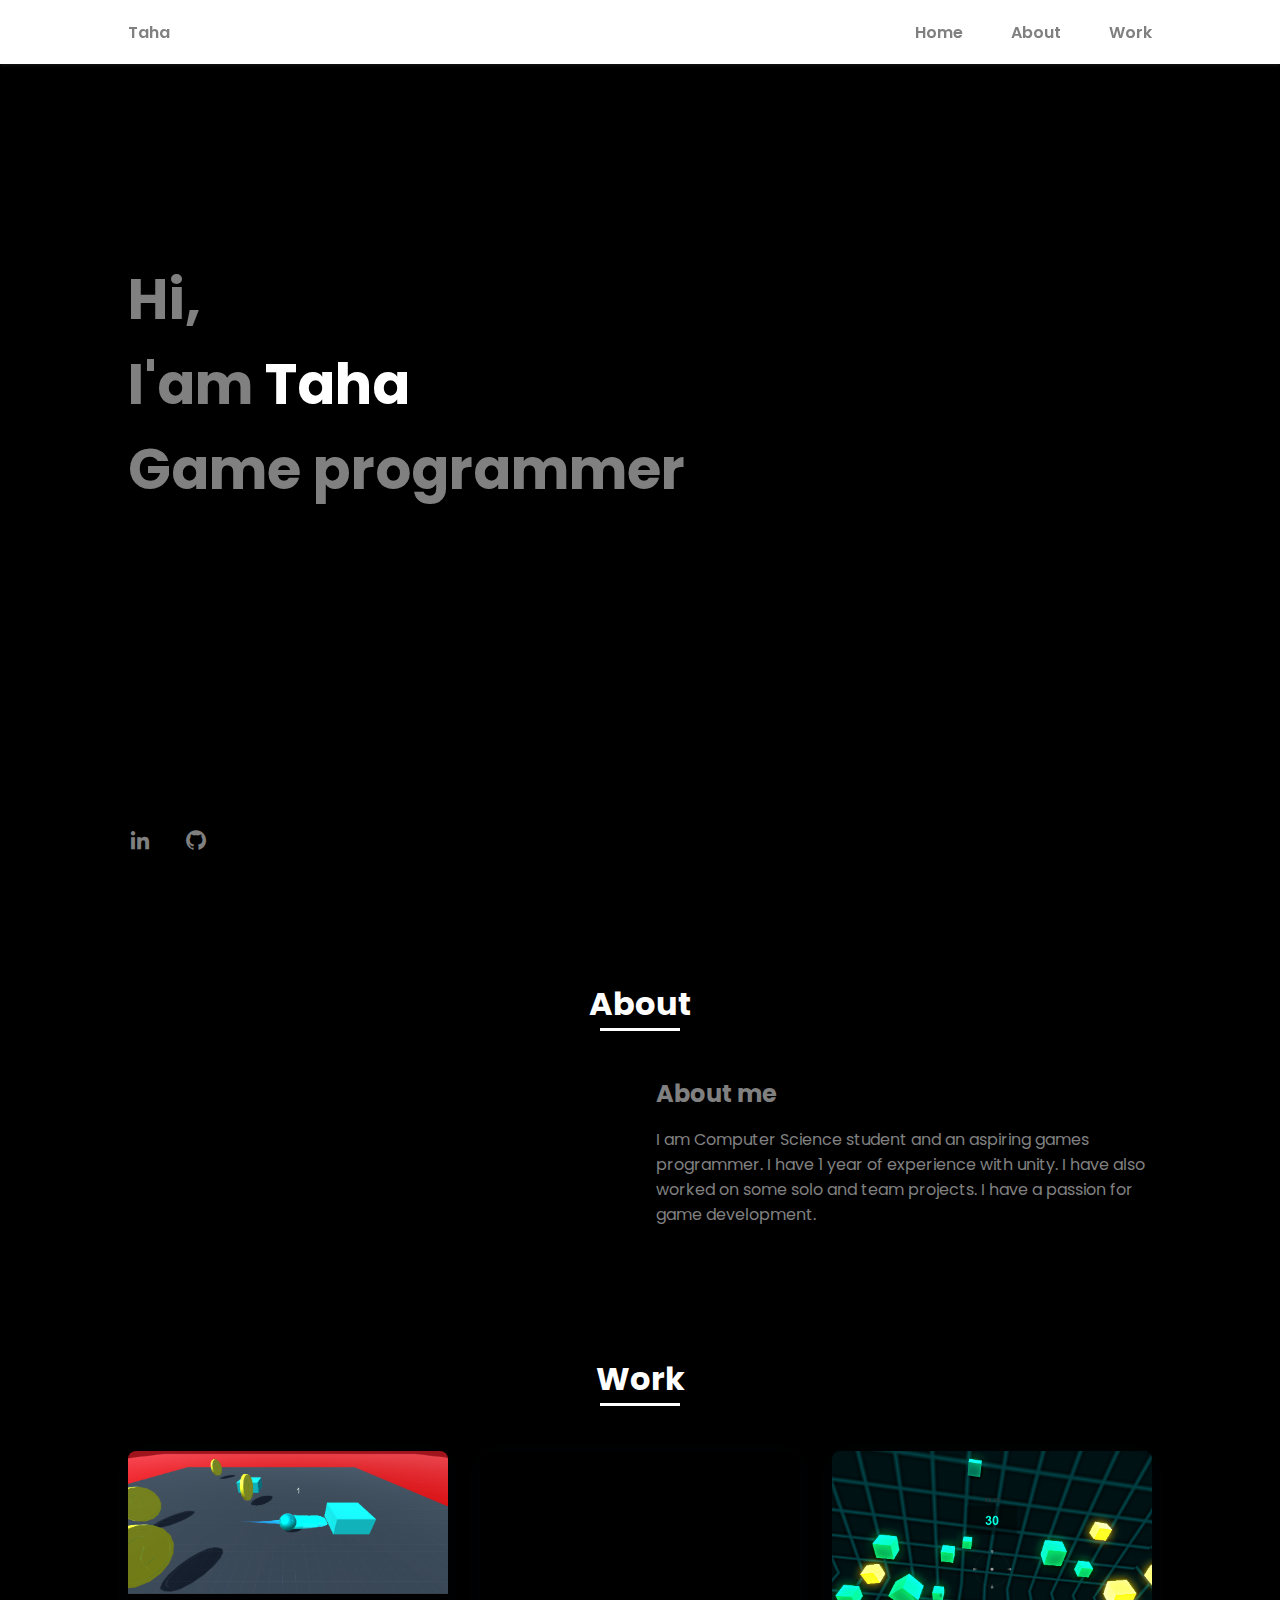
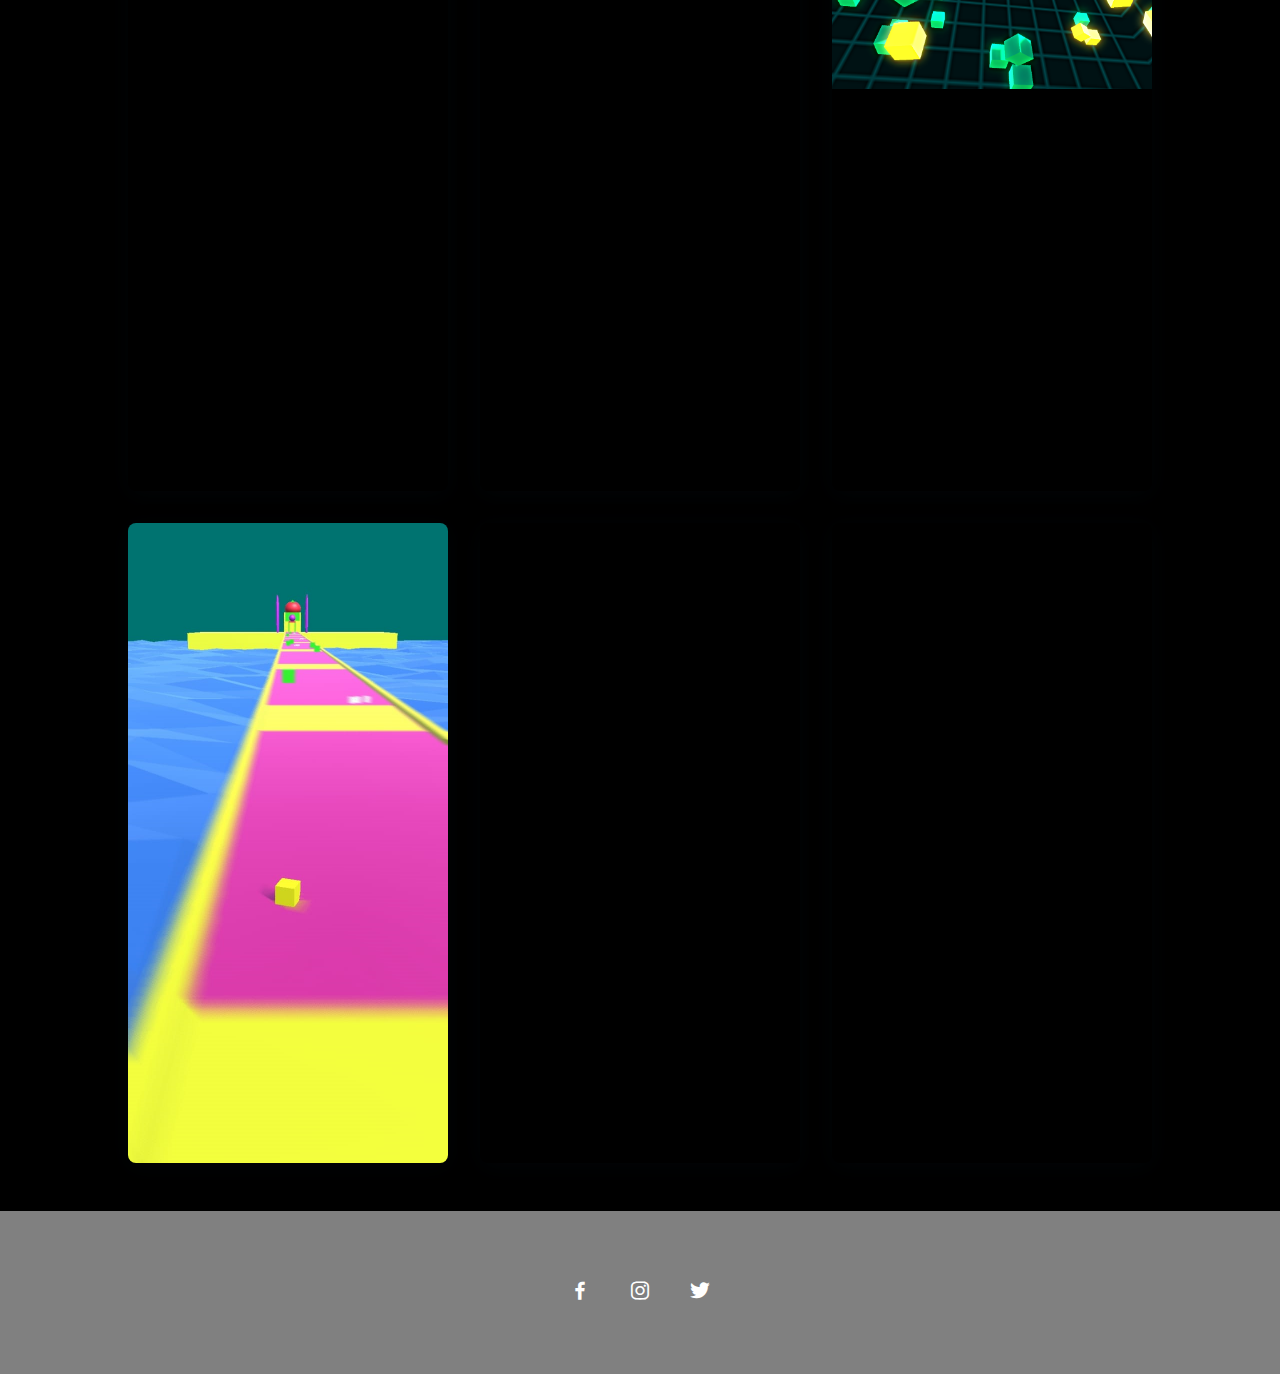
==== commit e06a981a: "Add files via upload" ====
--- a/index.html
+++ b/index.html
@@ -65,7 +65,7 @@
                     
                     <div>
                         <h2 class="about__subtitle">About me</h2>
-                        <p class="about__text">Lorem, ipsum dolor sit amet consectetur adipisicing elit. Voluptate cum expedita quo culpa tempora, assumenda, quis fugiat ut voluptates soluta, aut earum nemo recusandae cumque perferendis! Recusandae alias accusamus atque.</p>           
+                        <p class="about__text">I am Computer Science student and an aspiring games programmer. I have 1 year of experience with unity. I have also worked on some solo and team projects. I have a passion for game development.</p>           
                     </div>                                   
                 </div>
             </section>
@@ -79,10 +79,10 @@
 
                 <div class="work__container bd-grid">
                     <div class="work__img">
-                        <img src="1.png" alt="">
+                       <img src="1.png" alt="">
                     </div>
                     <div class="work__img">
-                        <img src="assets/img/work2.jpg" alt="">
+                        <a href="https://imperfect-wizard.itch.io/cubes"> <img src="hey.png" alt=""> </a>
                     </div>
                     <div class="work__img">
                         <img src="nn.png" alt="">
@@ -94,7 +94,7 @@
                         <img src="" alt="">
                     </div>
                     <div class="work__img">
-                        <img src="assets/img/work6.jpg" alt="">
+                        <a href="https://imperfect-wizard.itch.io/mirror-world">  <img src="hi.png" alt=""> </a>
                     </div>
                 </div>
             </section>
